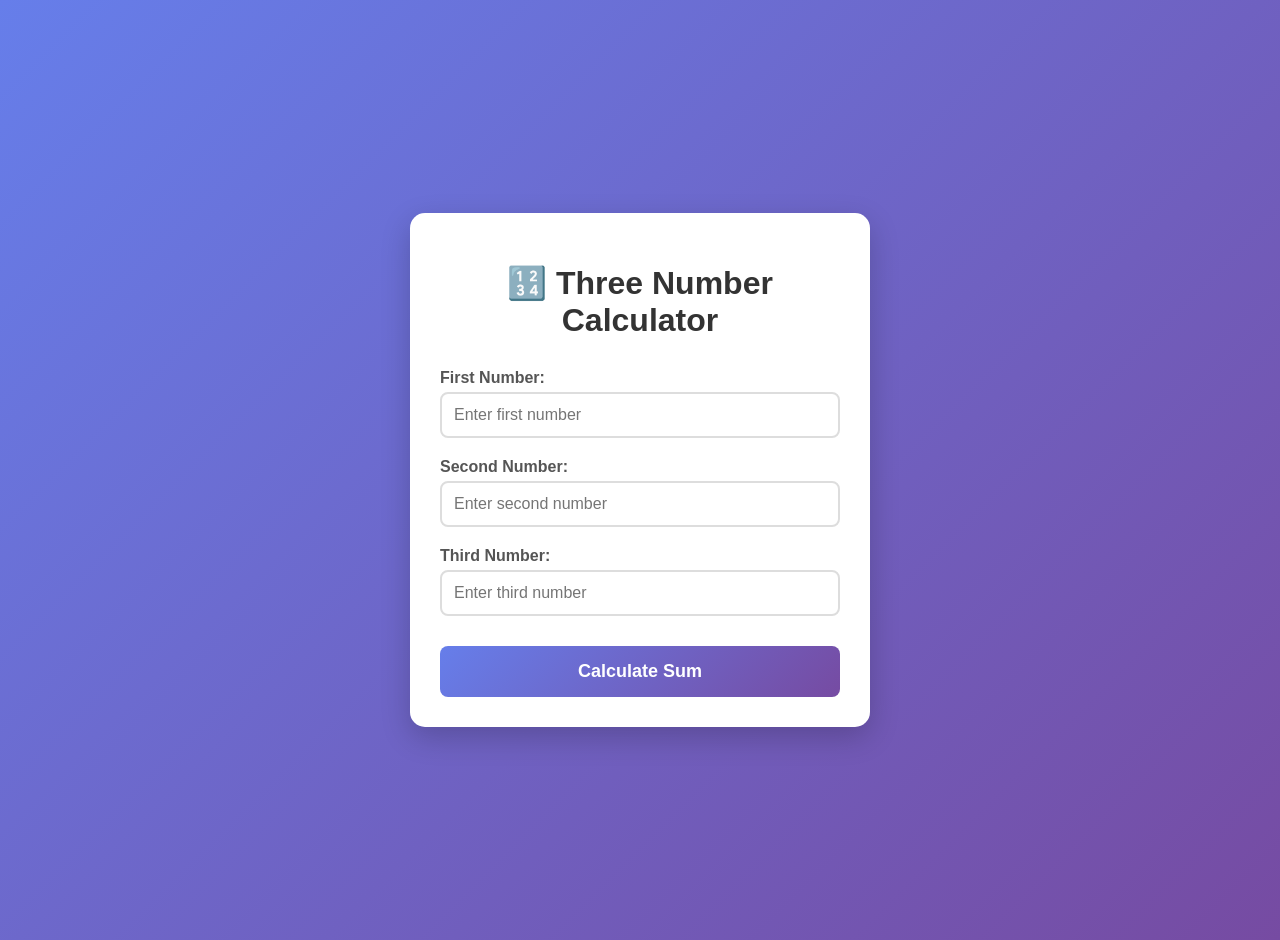
==== calculator.html @ e600fc67 "Create three-number calculator with responsive design and interactive UI Co-authored-by: kamaldeeepp" ====
<!DOCTYPE html>
<html lang="en">
<head>
    <meta charset="UTF-8">
    <meta name="viewport" content="width=device-width, initial-scale=1.0">
    <title>Three Number Calculator</title>
    <style>
        body {
            font-family: 'Arial', sans-serif;
            background: linear-gradient(135deg, #667eea 0%, #764ba2 100%);
            margin: 0;
            padding: 20px;
            min-height: 100vh;
            display: flex;
            justify-content: center;
            align-items: center;
        }
        
        .calculator-container {
            background: white;
            border-radius: 15px;
            padding: 30px;
            box-shadow: 0 10px 30px rgba(0, 0, 0, 0.2);
            max-width: 400px;
            width: 100%;
        }
        
        h1 {
            text-align: center;
            color: #333;
            margin-bottom: 30px;
            font-size: 2em;
        }
        
        .input-group {
            margin-bottom: 20px;
        }
        
        label {
            display: block;
            margin-bottom: 5px;
            color: #555;
            font-weight: bold;
        }
        
        input[type="number"] {
            width: 100%;
            padding: 12px;
            border: 2px solid #ddd;
            border-radius: 8px;
            font-size: 16px;
            transition: border-color 0.3s ease;
            box-sizing: border-box;
        }
        
        input[type="number"]:focus {
            outline: none;
            border-color: #667eea;
        }
        
        .calculate-btn {
            width: 100%;
            padding: 15px;
            background: linear-gradient(135deg, #667eea 0%, #764ba2 100%);
            color: white;
            border: none;
            border-radius: 8px;
            font-size: 18px;
            font-weight: bold;
            cursor: pointer;
            transition: transform 0.2s ease;
            margin-top: 10px;
        }
        
        .calculate-btn:hover {
            transform: translateY(-2px);
        }
        
        .result {
            margin-top: 20px;
            padding: 15px;
            background: #f8f9fa;
            border-radius: 8px;
            text-align: center;
            font-size: 18px;
            color: #333;
            border-left: 4px solid #667eea;
        }
        
        .error {
            color: #dc3545;
            font-size: 14px;
            margin-top: 5px;
        }
        
        .success {
            color: #28a745;
            font-weight: bold;
        }
    </style>
</head>
<body>
    <div class="calculator-container">
        <h1>🔢 Three Number Calculator</h1>
        
        <form id="calculatorForm">
            <div class="input-group">
                <label for="num1">First Number:</label>
                <input type="number" id="num1" name="num1" placeholder="Enter first number" required>
            </div>
            
            <div class="input-group">
                <label for="num2">Second Number:</label>
                <input type="number" id="num2" name="num2" placeholder="Enter second number" required>
            </div>
            
            <div class="input-group">
                <label for="num3">Third Number:</label>
                <input type="number" id="num3" name="num3" placeholder="Enter third number" required>
            </div>
            
            <button type="submit" class="calculate-btn">Calculate Sum</button>
        </form>
        
        <div id="result" class="result" style="display: none;"></div>
    </div>

    <script>
        document.getElementById('calculatorForm').addEventListener('submit', function(e) {
            e.preventDefault();
            
            // Get the three numbers
            const num1 = parseFloat(document.getElementById('num1').value);
            const num2 = parseFloat(document.getElementById('num2').value);
            const num3 = parseFloat(document.getElementById('num3').value);
            
            // Check if all inputs are valid numbers
            if (isNaN(num1) || isNaN(num2) || isNaN(num3)) {
                showResult('Please enter valid numbers for all three fields.', 'error');
                return;
            }
            
            // Calculate the sum
            const sum = num1 + num2 + num3;
            
            // Display the result
            showResult(`The sum of ${num1} + ${num2} + ${num3} = <span class="success">${sum}</span>`, 'success');
        });
        
        function showResult(message, type) {
            const resultDiv = document.getElementById('result');
            resultDiv.innerHTML = message;
            resultDiv.style.display = 'block';
            
            // Scroll to result
            resultDiv.scrollIntoView({ behavior: 'smooth' });
        }
        
        // Add some interactivity - highlight inputs on focus
        const inputs = document.querySelectorAll('input[type="number"]');
        inputs.forEach(input => {
            input.addEventListener('focus', function() {
                this.style.borderColor = '#667eea';
            });
            
            input.addEventListener('blur', function() {
                if (!this.value) {
                    this.style.borderColor = '#ddd';
                }
            });
        });
    </script>
</body>
</html>
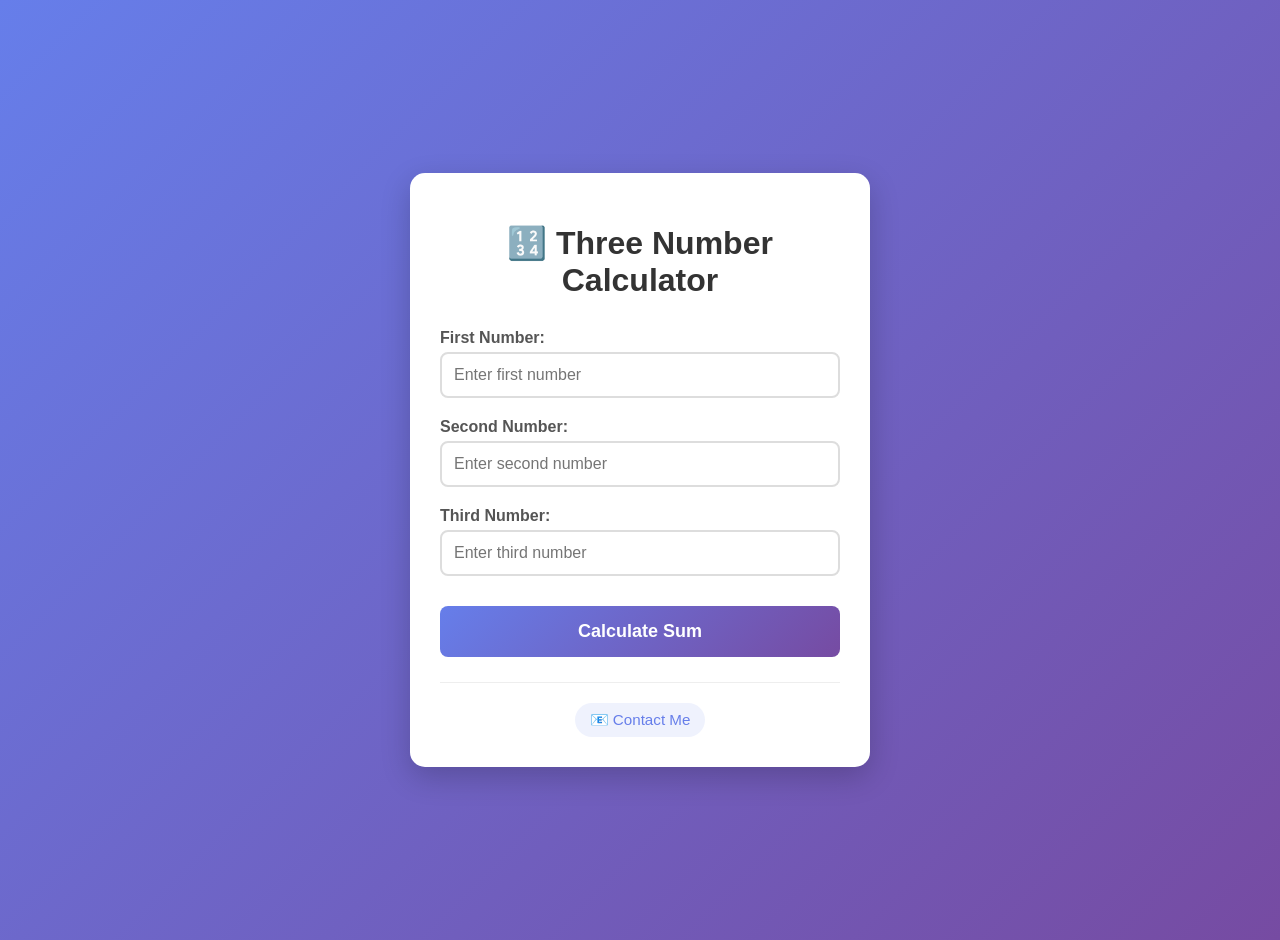
==== commit eb8770f9: "Add contact page with form, styling, and PHP email handler Co-authored-by: kamaldeeeppurba <kamaldee" ====
--- a/calculator.html
+++ b/calculator.html
@@ -97,6 +97,31 @@
             color: #28a745;
             font-weight: bold;
         }
+        
+        .contact-link-container {
+            text-align: center;
+            margin-top: 25px;
+            padding-top: 20px;
+            border-top: 1px solid #eee;
+        }
+        
+        .contact-link {
+            color: #667eea;
+            text-decoration: none;
+            font-size: 0.95em;
+            font-weight: 500;
+            transition: all 0.3s ease;
+            padding: 8px 15px;
+            border-radius: 20px;
+            background-color: rgba(102, 126, 234, 0.1);
+            display: inline-block;
+        }
+        
+        .contact-link:hover {
+            background-color: rgba(102, 126, 234, 0.2);
+            color: #764ba2;
+            transform: translateY(-2px);
+        }
     </style>
 </head>
 <body>
@@ -123,6 +148,10 @@
         </form>
         
         <div id="result" class="result" style="display: none;"></div>
+        
+        <div class="contact-link-container">
+            <a href="contact.html" class="contact-link">📧 Contact Me</a>
+        </div>
     </div>
 
     <script>
